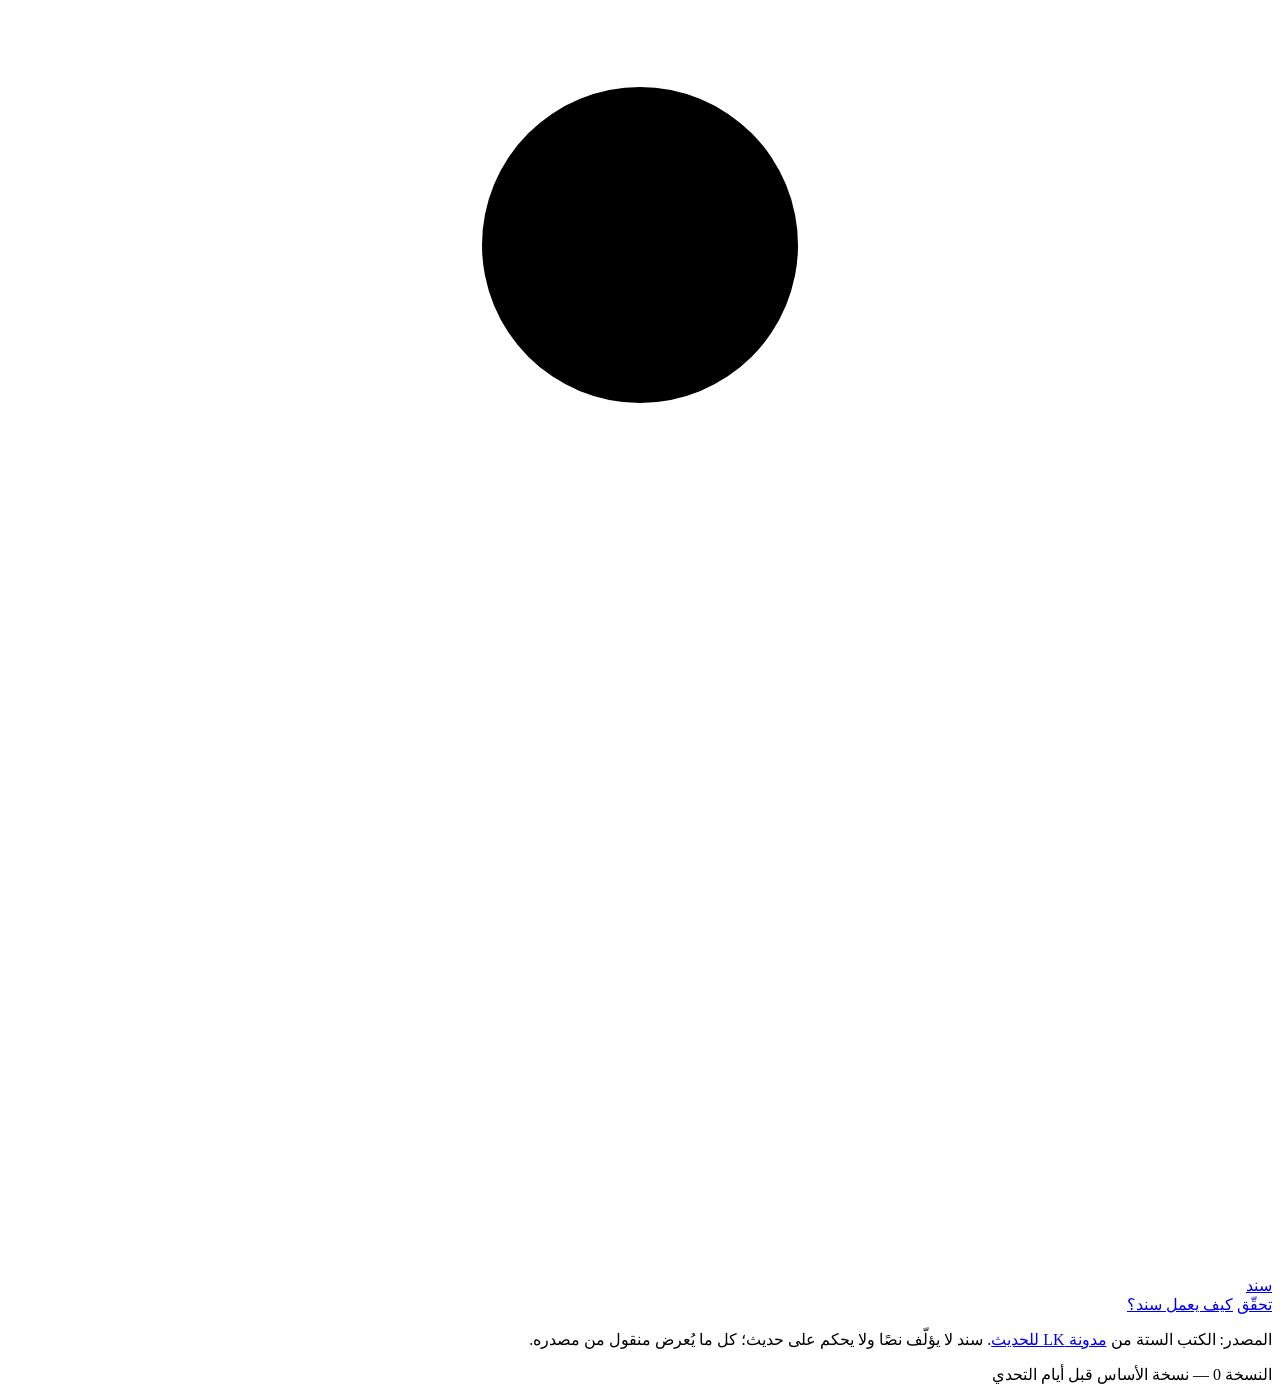
==== public/index.html @ c85f4547 "Sanad v0: baseline before the challenge days Verification search (BM25 + typo tolerance + ordered al" ====
<!doctype html>
<html lang="ar" dir="rtl">
<head>
  <meta charset="utf-8">
  <meta name="viewport" content="width=device-width, initial-scale=1">
  <title>سند — تحقّق من الحديث قبل أن تنشره</title>
  <meta name="description" content="الصق نصًا يُنسب إلى النبي ﷺ، فيخبرك سند هل هو موجود في الكتب الستة، وأين، وبأي لفظ، ويعرض شجرة طرقه.">
  <link rel="preconnect" href="https://fonts.googleapis.com">
  <link rel="preconnect" href="https://fonts.gstatic.com" crossorigin>
  <link href="https://fonts.googleapis.com/css2?family=Amiri:wght@400;700&family=IBM+Plex+Sans+Arabic:wght@400;500;600;700&display=swap" rel="stylesheet">
  <link rel="stylesheet" href="/style.css">
  <link rel="icon" href="data:image/svg+xml,%3Csvg xmlns='http://www.w3.org/2000/svg' viewBox='0 0 32 32'%3E%3Ccircle cx='16' cy='6' r='4' fill='%231d4e4a'/%3E%3Cpath d='M16 10v8M16 18l-8 8M16 18l8 8M16 18v8' stroke='%231d4e4a' stroke-width='2.5' fill='none'/%3E%3C/svg%3E">
</head>
<body>
  <header class="top">
    <a class="brand" href="#/">
      <svg viewBox="0 0 32 32" aria-hidden="true"><circle cx="16" cy="6" r="4"/><path d="M16 10v8M16 18l-8 8M16 18l8 8M16 18v8"/></svg>
      <span>سند</span>
    </a>
    <nav>
      <a href="#/">تحقّق</a>
      <a href="#/about">كيف يعمل سند؟</a>
    </nav>
  </header>

  <main id="app" tabindex="-1"></main>

  <footer class="foot">
    <p>المصدر: الكتب الستة من <a href="https://github.com/ShathaTm/LK-Hadith-Corpus" target="_blank" rel="noopener">مدونة LK للحديث</a>. سند لا يؤلّف نصًا ولا يحكم على حديث؛ كل ما يُعرض منقول من مصدره.</p>
    <p class="ver">النسخة 0 — نسخة الأساس قبل أيام التحدي</p>
  </footer>

  <script src="/vendor/cytoscape.min.js"></script>
  <script src="/vendor/dagre.min.js"></script>
  <script src="/vendor/cytoscape-dagre.js"></script>
  <script src="/app.js"></script>
</body>
</html>
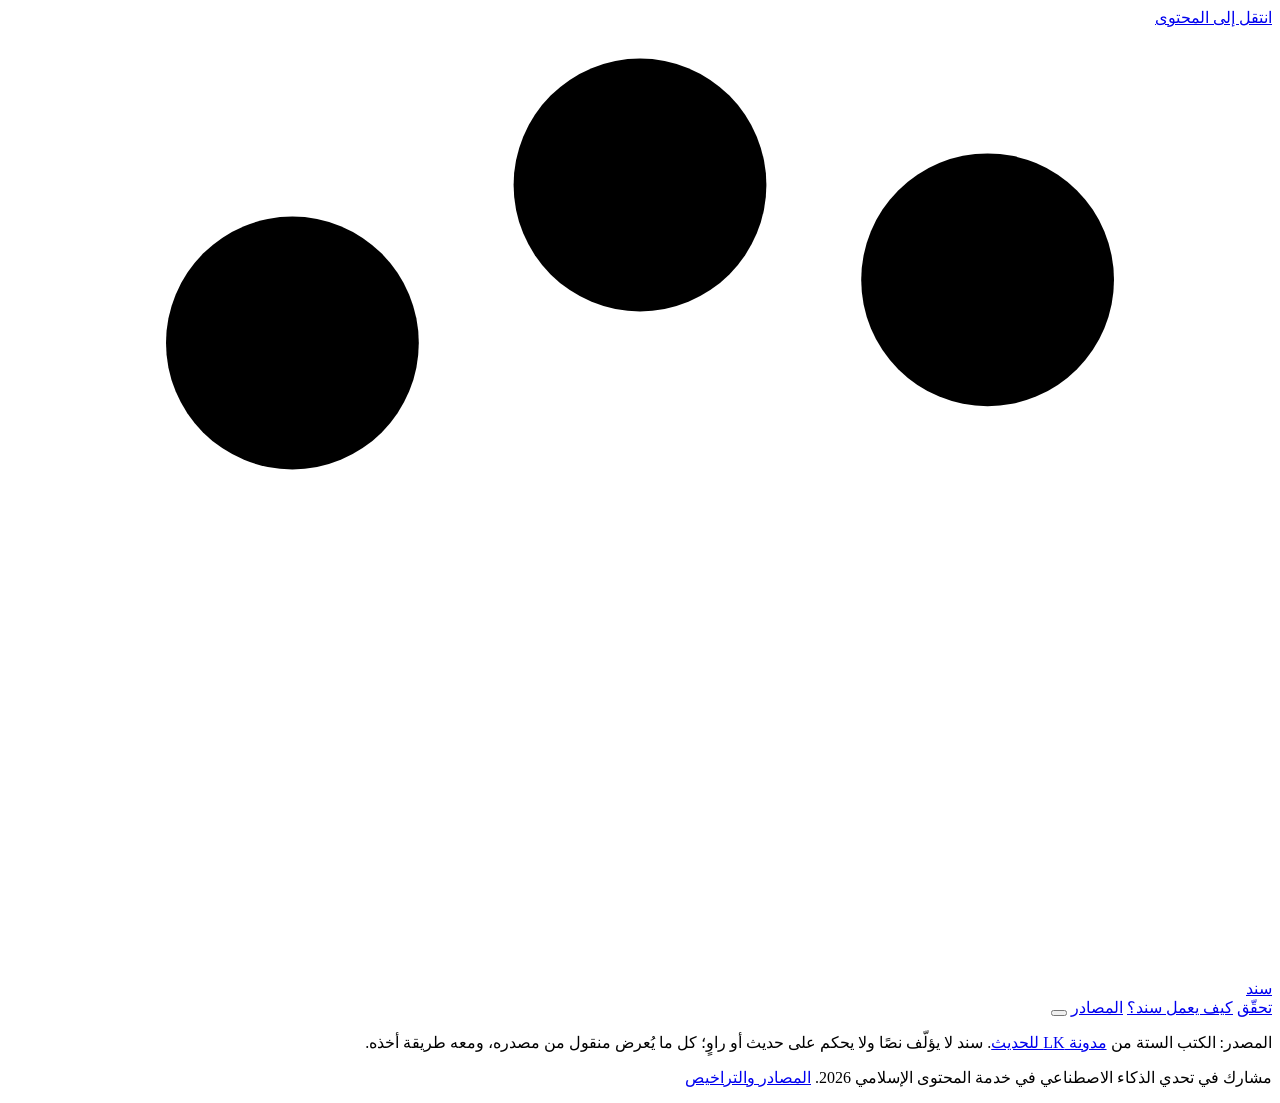
==== commit 16e152cb: "Phase 2: visual identity and rebuilt pages - rubrication as the one idea: rubric red only for transm" ====
--- a/public/index.html
+++ b/public/index.html
@@ -4,35 +4,50 @@
   <meta charset="utf-8">
   <meta name="viewport" content="width=device-width, initial-scale=1">
   <title>سند — تحقّق من الحديث قبل أن تنشره</title>
-  <meta name="description" content="الصق نصًا يُنسب إلى النبي ﷺ، فيخبرك سند هل هو موجود في الكتب الستة، وأين، وبأي لفظ، ويعرض شجرة طرقه.">
+  <meta name="description" content="الصق نصًا يُنسب إلى النبي ﷺ، فيخبرك سند هل هو موجود في الكتب الستة، وأين، وبأي لفظ، ويعرض شجرة طرقه. كل ما يُعرض منقول من مصدره.">
+  <meta name="color-scheme" content="light dark">
+  <meta name="theme-color" content="#f7f7f4" media="(prefers-color-scheme: light)">
+  <meta name="theme-color" content="#111513" media="(prefers-color-scheme: dark)">
+  <script src="/js/theme.js"></script>
   <link rel="preconnect" href="https://fonts.googleapis.com">
   <link rel="preconnect" href="https://fonts.gstatic.com" crossorigin>
-  <link href="https://fonts.googleapis.com/css2?family=Amiri:wght@400;700&family=IBM+Plex+Sans+Arabic:wght@400;500;600;700&display=swap" rel="stylesheet">
+  <link href="https://fonts.googleapis.com/css2?family=Amiri:wght@400;700&family=Readex+Pro:wght@400;500;600;700&display=swap" rel="stylesheet">
   <link rel="stylesheet" href="/style.css">
-  <link rel="icon" href="data:image/svg+xml,%3Csvg xmlns='http://www.w3.org/2000/svg' viewBox='0 0 32 32'%3E%3Ccircle cx='16' cy='6' r='4' fill='%231d4e4a'/%3E%3Cpath d='M16 10v8M16 18l-8 8M16 18l8 8M16 18v8' stroke='%231d4e4a' stroke-width='2.5' fill='none'/%3E%3C/svg%3E">
+  <link rel="icon" href="/favicon.svg" type="image/svg+xml">
 </head>
 <body>
+  <a class="skip" href="#app">انتقل إلى المحتوى</a>
   <header class="top">
-    <a class="brand" href="#/">
-      <svg viewBox="0 0 32 32" aria-hidden="true"><circle cx="16" cy="6" r="4"/><path d="M16 10v8M16 18l-8 8M16 18l8 8M16 18v8"/></svg>
-      <span>سند</span>
+    <a class="brand" href="/" data-link aria-label="سند، الصفحة الرئيسة">
+      <svg class="mark" viewBox="0 0 40 30" aria-hidden="true">
+        <path class="base" d="M3 25 H37"/>
+        <path class="stem" d="M31 25 V12 M20 25 V9 M9 25 V14"/>
+        <circle class="node first" cx="31" cy="8" r="4"/>
+        <circle class="node" cx="20" cy="5" r="4"/>
+        <circle class="node" cx="9" cy="10" r="4"/>
+      </svg>
+      <span class="word">سند</span>
     </a>
-    <nav>
-      <a href="#/">تحقّق</a>
-      <a href="#/about">كيف يعمل سند؟</a>
+    <nav aria-label="القائمة الرئيسة">
+      <a href="/" data-link data-nav="home">تحقّق</a>
+      <a href="/about" data-link data-nav="about">كيف يعمل سند؟</a>
+      <a href="/about/sources" data-link data-nav="sources">المصادر</a>
+      <button class="theme-btn" type="button" id="theme" aria-label="تبديل المظهر"></button>
     </nav>
   </header>
 
   <main id="app" tabindex="-1"></main>
 
   <footer class="foot">
-    <p>المصدر: الكتب الستة من <a href="https://github.com/ShathaTm/LK-Hadith-Corpus" target="_blank" rel="noopener">مدونة LK للحديث</a>. سند لا يؤلّف نصًا ولا يحكم على حديث؛ كل ما يُعرض منقول من مصدره.</p>
-    <p class="ver">النسخة 0 — نسخة الأساس قبل أيام التحدي</p>
+    <div class="in">
+      <p>المصدر: الكتب الستة من <a href="https://github.com/ShathaTm/LK-Hadith-Corpus" target="_blank" rel="noopener">مدونة LK للحديث</a>. سند لا يؤلّف نصًا ولا يحكم على حديث أو راوٍ؛ كل ما يُعرض منقول من مصدره، ومعه طريقة أخذه.</p>
+      <p>مشارك في تحدي الذكاء الاصطناعي في خدمة المحتوى الإسلامي 2026. <a href="/about/sources" data-link>المصادر والتراخيص</a></p>
+    </div>
   </footer>
 
-  <script src="/vendor/cytoscape.min.js"></script>
-  <script src="/vendor/dagre.min.js"></script>
-  <script src="/vendor/cytoscape-dagre.js"></script>
-  <script src="/app.js"></script>
+  <script src="/vendor/cytoscape.min.js" defer></script>
+  <script src="/vendor/dagre.min.js" defer></script>
+  <script src="/vendor/cytoscape-dagre.js" defer></script>
+  <script type="module" src="/js/app.js"></script>
 </body>
 </html>
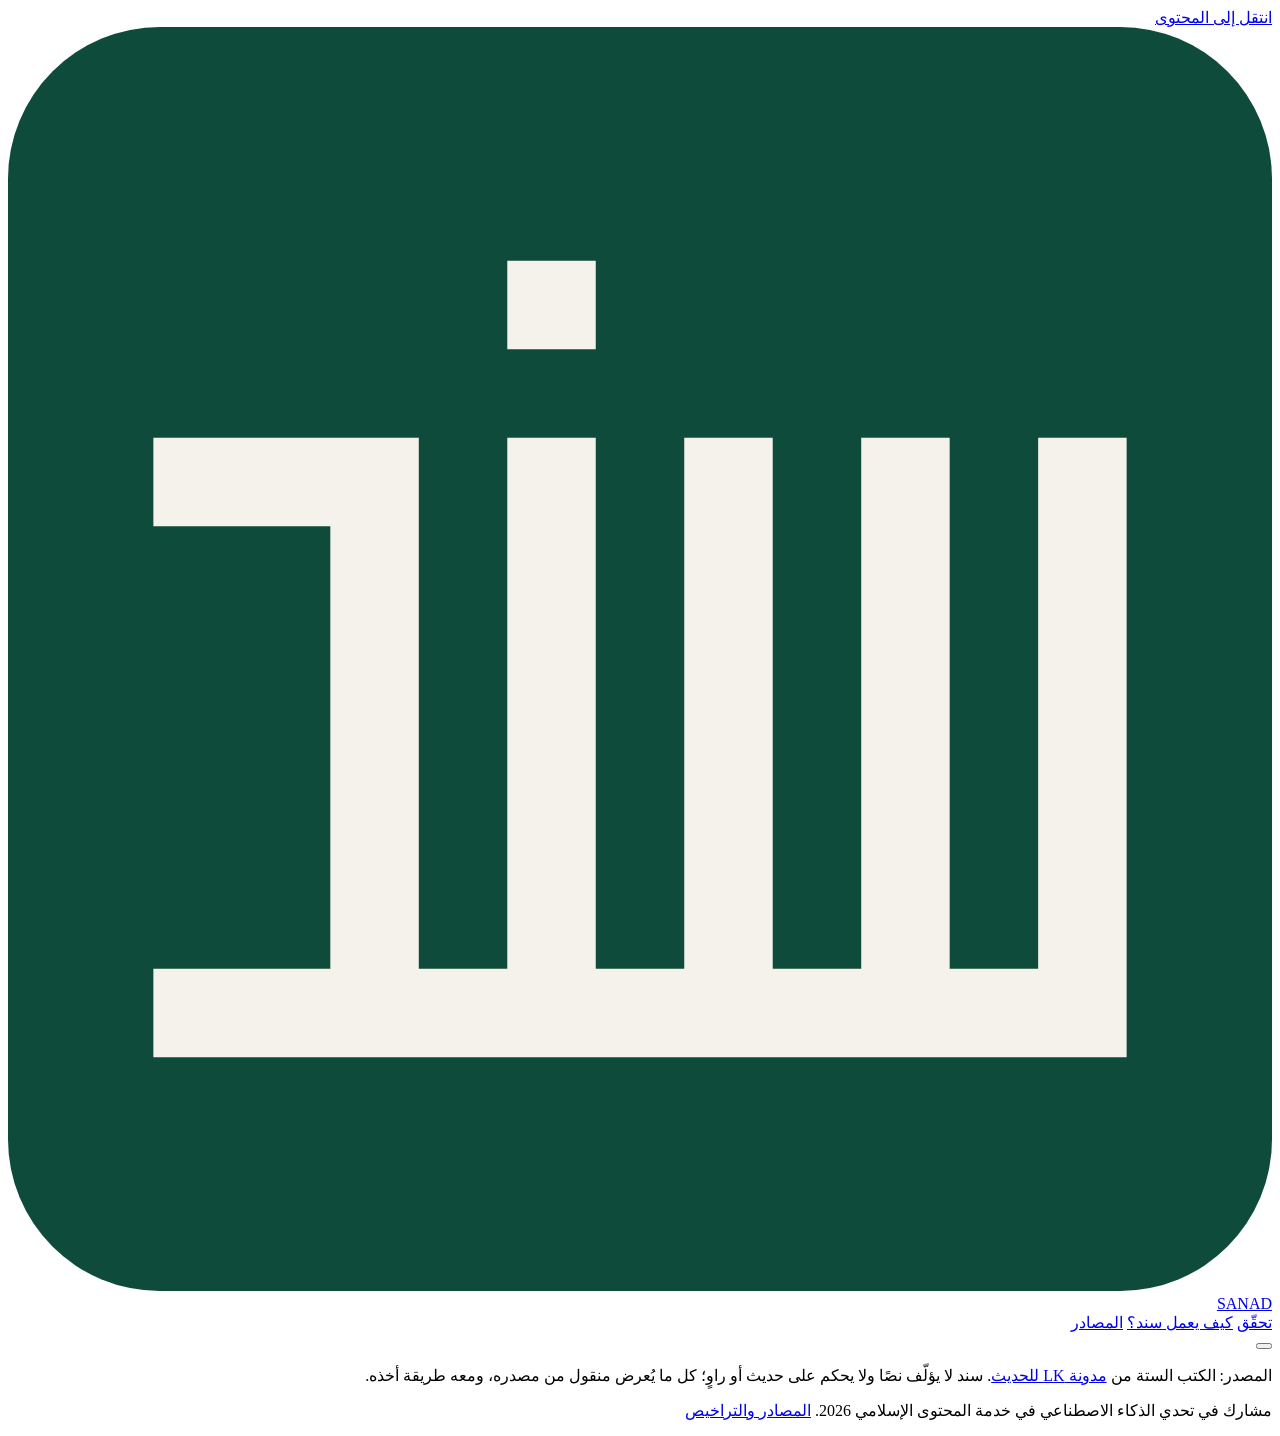
==== commit bc8ba80f: "Phase 6: UI redesign on one design system - rewrite style.css on the brand palette and a single toke" ====
--- a/public/index.html
+++ b/public/index.html
@@ -1,39 +1,42 @@
 <!doctype html>
-<html lang="ar" dir="rtl">
+<html lang="ar" dir="rtl" data-theme="light">
 <head>
   <meta charset="utf-8">
   <meta name="viewport" content="width=device-width, initial-scale=1">
-  <title>سند — تحقّق من الحديث قبل أن تنشره</title>
+  <title>سند | تحقّق من الحديث قبل أن تنشره</title>
   <meta name="description" content="الصق نصًا يُنسب إلى النبي ﷺ، فيخبرك سند هل هو موجود في الكتب الستة، وأين، وبأي لفظ، ويعرض شجرة طرقه. كل ما يُعرض منقول من مصدره.">
   <meta name="color-scheme" content="light dark">
-  <meta name="theme-color" content="#f7f7f4" media="(prefers-color-scheme: light)">
-  <meta name="theme-color" content="#111513" media="(prefers-color-scheme: dark)">
+  <meta name="theme-color" content="#fdfdfb">
   <script src="/js/theme.js"></script>
-  <link rel="preconnect" href="https://fonts.googleapis.com">
-  <link rel="preconnect" href="https://fonts.gstatic.com" crossorigin>
-  <link href="https://fonts.googleapis.com/css2?family=Amiri:wght@400;700&family=Readex+Pro:wght@400;500;600;700&display=swap" rel="stylesheet">
+  <link rel="preload" href="/vendor/fonts/readex-pro-arabic-400-normal.woff2" as="font" type="font/woff2" crossorigin>
+  <link rel="preload" href="/vendor/fonts/readex-pro-arabic-600-normal.woff2" as="font" type="font/woff2" crossorigin>
+  <link rel="preload" href="/vendor/fonts/amiri-arabic-400-normal.woff2" as="font" type="font/woff2" crossorigin>
   <link rel="stylesheet" href="/style.css">
   <link rel="icon" href="/favicon.svg" type="image/svg+xml">
 </head>
 <body>
   <a class="skip" href="#app">انتقل إلى المحتوى</a>
   <header class="top">
-    <a class="brand" href="/" data-link aria-label="سند، الصفحة الرئيسة">
-      <svg class="mark" viewBox="0 0 40 30" aria-hidden="true">
-        <path class="base" d="M3 25 H37"/>
-        <path class="stem" d="M31 25 V12 M20 25 V9 M9 25 V14"/>
-        <circle class="node first" cx="31" cy="8" r="4"/>
-        <circle class="node" cx="20" cy="5" r="4"/>
-        <circle class="node" cx="9" cy="10" r="4"/>
-      </svg>
-      <span class="word">سند</span>
-    </a>
-    <nav aria-label="القائمة الرئيسة">
-      <a href="/" data-link data-nav="home">تحقّق</a>
-      <a href="/about" data-link data-nav="about">كيف يعمل سند؟</a>
-      <a href="/about/sources" data-link data-nav="sources">المصادر</a>
-      <button class="theme-btn" type="button" id="theme" aria-label="تبديل المظهر"></button>
-    </nav>
+    <div class="in">
+      <a class="brand" href="/" data-link aria-label="سند، الصفحة الرئيسة">
+        <svg class="mark" viewBox="0 0 200 200" aria-hidden="true" focusable="false">
+          <rect width="200" height="200" rx="24" fill="#0E4B3B"/>
+          <path transform="translate(23 37) scale(14)" fill="#F5F2EB" d="M0 2H3V8H4V2H5V8H6V2H7V8H8V2H9V8H10V2H11V9H0V8H2V3H0Z M4 0H5V1H4Z"/>
+        </svg>
+        <span class="word" lang="en" dir="ltr" aria-hidden="true">SANAD</span>
+      </a>
+      <div class="end">
+        <nav class="nav" aria-label="القائمة الرئيسة">
+          <a href="/" data-link data-nav="home">تحقّق</a>
+          <a href="/about" data-link data-nav="about">كيف يعمل سند؟</a>
+          <a href="/about/sources" data-link data-nav="sources">المصادر</a>
+        </nav>
+        <div class="theme">
+          <button class="icon-btn" type="button" id="theme" aria-haspopup="menu" aria-expanded="false" aria-controls="theme-menu"></button>
+          <div class="menu" id="theme-menu" role="menu" aria-label="المظهر" hidden></div>
+        </div>
+      </div>
+    </div>
   </header>
 
   <main id="app" tabindex="-1"></main>
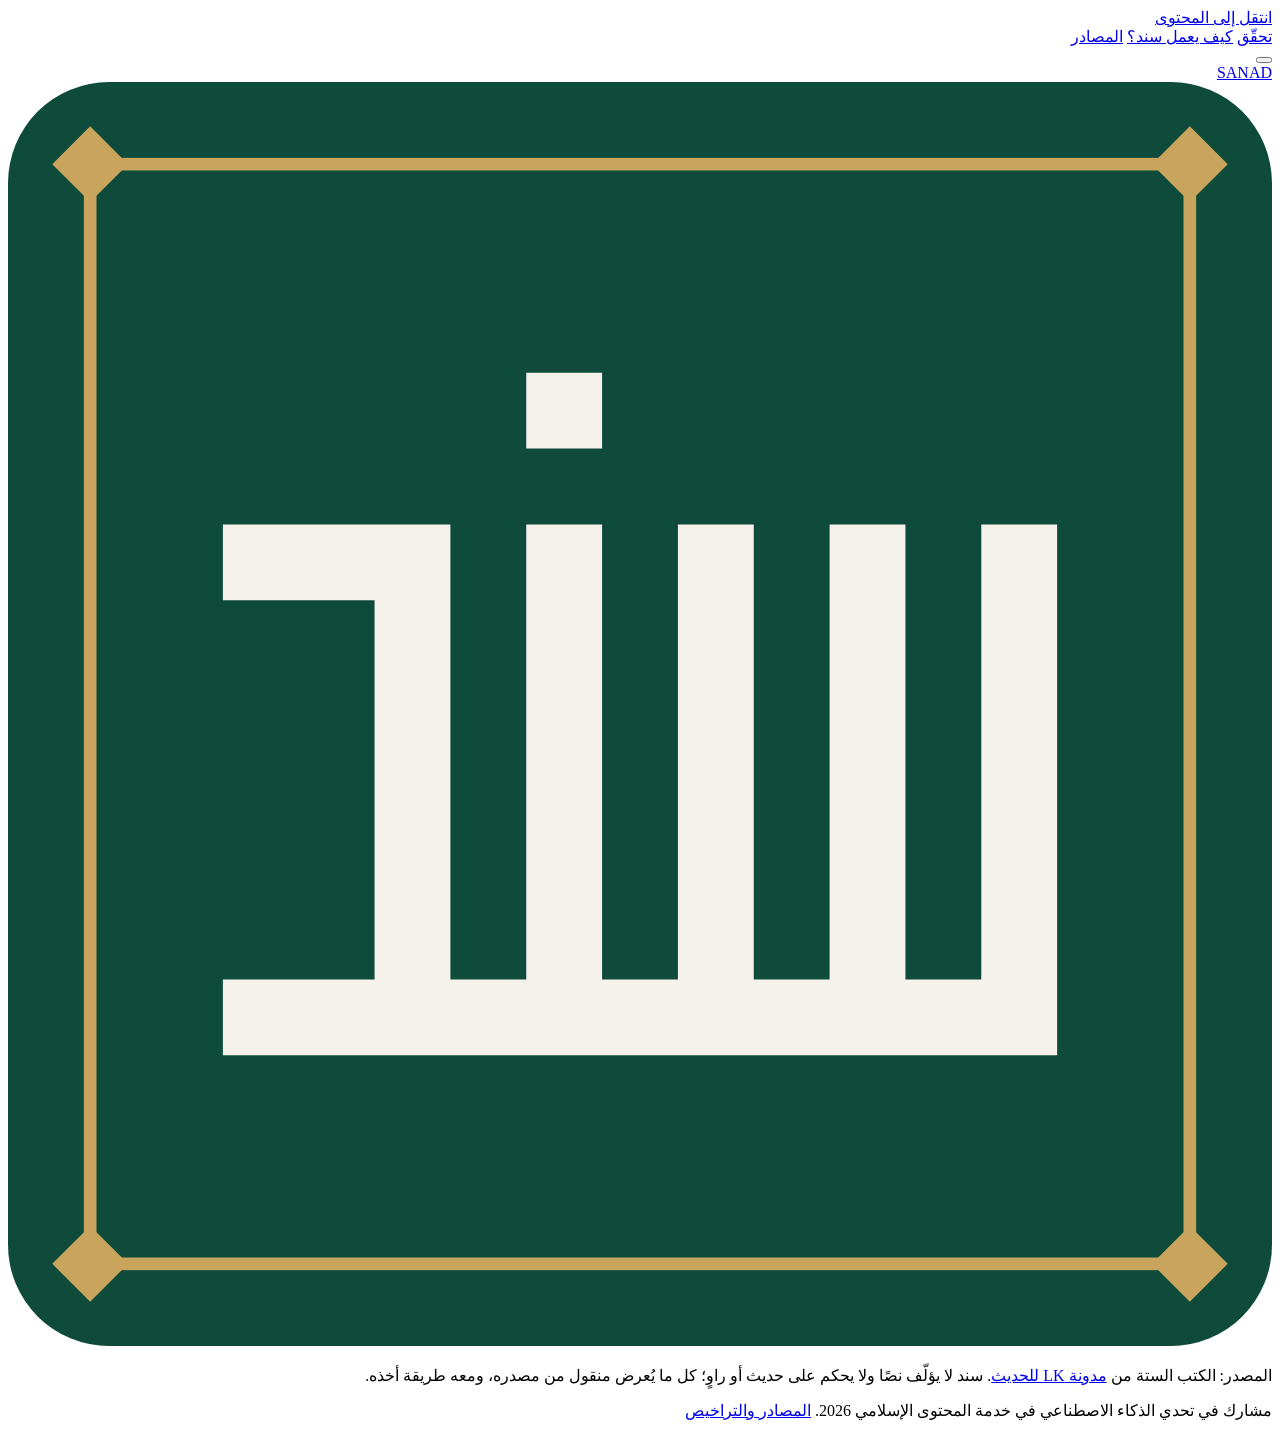
==== commit 6c1ee391: "Updates" ====
--- a/public/index.html
+++ b/public/index.html
@@ -12,19 +12,14 @@
   <link rel="preload" href="/vendor/fonts/readex-pro-arabic-600-normal.woff2" as="font" type="font/woff2" crossorigin>
   <link rel="preload" href="/vendor/fonts/amiri-arabic-400-normal.woff2" as="font" type="font/woff2" crossorigin>
   <link rel="stylesheet" href="/style.css">
-  <link rel="icon" href="/favicon.svg" type="image/svg+xml">
+  <link rel="icon" href="/favicon.ico?v=3" sizes="32x32">
+  <link rel="icon" href="/favicon.svg?v=3" type="image/svg+xml">
+  <link rel="apple-touch-icon" href="/apple-touch-icon.png?v=3">
 </head>
 <body>
   <a class="skip" href="#app">انتقل إلى المحتوى</a>
   <header class="top">
     <div class="in">
-      <a class="brand" href="/" data-link aria-label="سند، الصفحة الرئيسة">
-        <svg class="mark" viewBox="0 0 200 200" aria-hidden="true" focusable="false">
-          <rect width="200" height="200" rx="24" fill="#0E4B3B"/>
-          <path transform="translate(23 37) scale(14)" fill="#F5F2EB" d="M0 2H3V8H4V2H5V8H6V2H7V8H8V2H9V8H10V2H11V9H0V8H2V3H0Z M4 0H5V1H4Z"/>
-        </svg>
-        <span class="word" lang="en" dir="ltr" aria-hidden="true">SANAD</span>
-      </a>
       <div class="end">
         <nav class="nav" aria-label="القائمة الرئيسة">
           <a href="/" data-link data-nav="home">تحقّق</a>
@@ -36,6 +31,15 @@
           <div class="menu" id="theme-menu" role="menu" aria-label="المظهر" hidden></div>
         </div>
       </div>
+      <a class="brand" href="/" data-link aria-label="سند، الصفحة الرئيسة">
+        <span class="word" lang="en" dir="ltr" aria-hidden="true">SANAD</span>
+        <svg class="mark" viewBox="0 0 200 200" aria-hidden="true" focusable="false">
+          <rect width="200" height="200" rx="16" fill="#0E4B3B"/>
+          <rect x="13" y="13" width="174" height="174" fill="none" stroke="#C9A45C" stroke-width="2"/>
+          <path fill="#C9A45C" d="M13 7L19 13L13 19L7 13Z M187 7L193 13L187 19L181 13Z M13 181L19 187L13 193L7 187Z M187 181L193 187L187 193L181 187Z"/>
+          <path fill="#F5F2EB" transform="translate(34 46) scale(12)" d="M0 2H3V8H4V2H5V8H6V2H7V8H8V2H9V8H10V2H11V9H0V8H2V3H0Z M4 0H5V1H4Z"/>
+        </svg>
+      </a>
     </div>
   </header>
 
